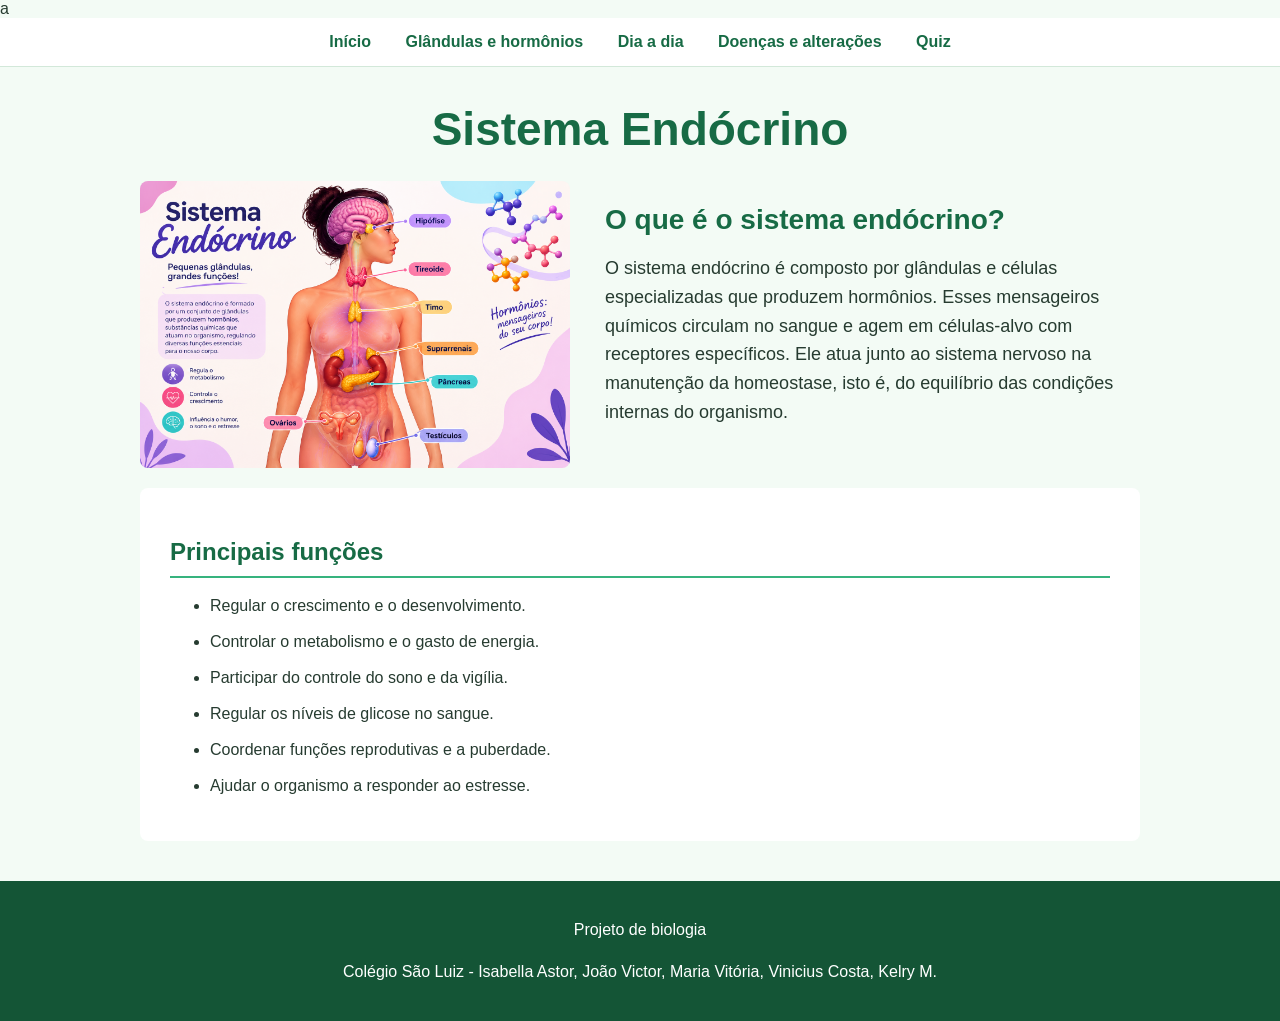
==== index.html @ 8538a445 "Add files via upload" ====
<!DOCTYPE html>
<html lang="pt-br">

<head>
    <meta charset="UTF-8">
    <meta name="viewport" content="width=device-width, initial-scale=1.0">

    <title>Sistema Endócrino</title>

    <link rel="stylesheet" href="style.css">
</head>

<body>a
    <!--MENU-->

    <nav>
        <a href="index.html">Início</a>
        <a href="glandulas.html">Glândulas e hormônios</a>
        <a href="dia_a_dia.html">Dia a dia</a>
        <a href="doencas.html">Doenças e alterações</a>
        <a href="quiz.html">Quiz</a>
    </nav>


    <!--CABEÇALHO-->

    <header>

        <h1>Sistema Endócrino</h1>

        <!--DESTAQUE DA PÁGINA INICIAL-->

        <div class="destaque-inicio">

            <img
                src="imagens/sist.endocrino.png"
                alt="sistema endocrino"
            >

            <div class="texto-destaque">

                <h2>
                    O que é o sistema endócrino?
                </h2>

                <p>
                    O sistema endócrino é composto por glândulas e células especializadas que produzem hormônios. Esses
                    mensageiros químicos circulam no sangue e agem em células-alvo com receptores específicos.
                    Ele atua junto ao sistema nervoso na manutenção da homeostase, isto é, do equilíbrio das condições
                    internas do organismo.
                </p>

            </div>

        </div>

    </header>

    <main>

        <section>

            <h2>Principais funções</h2>

            <ul>
                <li>Regular o crescimento e o desenvolvimento.</li> <br>
                <li>Controlar o metabolismo e o gasto de energia.</li> <br>
                <li>Participar do controle do sono e da vigília.</li> <br>
                <li>Regular os níveis de glicose no sangue.</li> <br>
                <li>Coordenar funções reprodutivas e a puberdade.</li> <br>
                <li>Ajudar o organismo a responder ao estresse.</li>
            </ul>

        </section>

    </main>


    <footer>

        <p>
            Projeto de biologia
        </p>

        <p>
            Colégio São Luiz -
            Isabella Astor, João Victor, Maria Vitória, Vinicius Costa, Kelry M.
        </p>

    </footer>

</body>

</html>
---- style.css ----
:root {
    --primary-color: #176B45;
    --accent-color: #36B37E;
    --bg-light: #F3FBF5;
    --bg-card: #EAF7EE;
    --text-dark: #263B30;
    --border-radius: 5px;
    --transition-fast: 0.3s;
}

html {
    scroll-behavior: smooth;
}

body {
    margin: 0;
    font-family: Arial, sans-serif;
    background-color: var(--bg-light);
    color: var(--text-dark);
}

p {
    line-height: 1.6;
}

/* PADRONIZAÇÃO DE CORES E TEXTOS */

header .periodo,
.bloco-guerra span {
    color: #6B8977;
}

header,
nav {
    text-align: center;
}

header h1,
header .periodo,
.texto-destaque h2,
.texto-destaque h3,
section h2,
article h3,
.titulo-acordeao,
.bloco-guerra h2,
.bloco-guerra h3,
.conteudo-guerra h3,
.anos button,
.evento h4,
#progresso,
#alternativas button {
    color: var(--primary-color);
}

header {
    background-color: var(--bg-light);
    padding: 35px 20px 10px;
}

header h1 {
    margin: 0;
    font-size: 46px;
}

header .periodo {
    font-size: 20px;
    margin: 10px 0 30px;
}

nav {
    background-color: #FFFFFF;
    padding: 15px;
    border-bottom: 1px solid #D2E8D9;
    position: sticky;
    top: 0;
    z-index: 1000;
}

nav a {
    color: var(--primary-color);
    text-decoration: none;
    margin: 0 15px;
    font-weight: bold;
}

nav a:hover {
    color: var(--accent-color);
}

main {
    width: 85%;
    max-width: 1000px;
    margin: auto;
}

section {
    background-color: #FFFFFF;
    margin: 10px 0 30px;
    padding: 30px;
    border-radius: 8px;
}

section h2 {
    border-bottom: 2px solid #36B37E;
    padding-bottom: 10px;
}

article,
.conteudo-guerra,
.evento {
    background-color: var(--bg-card);
    padding: 20px;
    margin-top: 20px;
    border-left: 5px solid var(--accent-color);
    border-radius: var(--border-radius);
}

article h3,
.conteudo-guerra h3,
.evento h4 {
    margin-top: 0;
}

.destaque-inicio {
    max-width: 1000px;
    margin: 25px auto 0;
    display: flex;
    align-items: center;
    gap: 35px;
}

.destaque-inicio img {
    width: 430px;
    max-width: 48%;
    height: auto;
    border-radius: 8px;
}

.texto-destaque {
    flex: 1;
    text-align: left;
}

.texto-destaque h2 {
    font-size: 28px;
    margin: 0 0 15px;
}

.texto-destaque h3 {
    font-size: 24px;
    margin: 0 0 15px;
}

.texto-destaque p {
    font-size: 18px;
}

/* ACORDEÃO */

.titulo-acordeao {
    width: 100%;
    background: transparent;
    border: none;
    font-size: 18px;
    font-weight: bold;
    cursor: pointer;
    display: flex;
    justify-content: space-between;
}

.titulo-acordeao span {
    font-size: 24px;
}

.conteudo-acordeao {
    display: none;
    margin-top: 15px;
}

/* BLOCOS DE CONTEÚDO */

.blocos-guerra {
    display: flex;
    align-items: center;
    justify-content: center;
    gap: 30px;
    margin: 30px 0;
}

.bloco-guerra {
    width: 280px;
    min-height: 150px;
    background-color: #FFFFFF;
    border: 1px solid #D2E8D9;
    border-radius: 10px;
    padding: 25px;
    cursor: pointer;
    box-shadow: 0 3px 8px rgba(23, 107, 69, 0.12);
    transition: var(--transition-fast);
}

.bloco-guerra:hover {
    transform: translateY(-5px);
    border-color: var(--accent-color);
}

.bloco-guerra h3 {
    margin-top: 0;
    font-size: 22px;
}

.bloco-guerra p {
    font-size: 16px;
}

.bloco-guerra span {
    font-size: 13px;
}

.seta-guerra {
    font-size: 35px;
    color: #82A891;
}

.conteudo-guerra {
    display: none;
}

/* LINHA DO TEMPO */

.linha-tempo {
    margin-top: 40px;
}

.anos {
    position: relative;
    display: flex;
    justify-content: space-between;
    align-items: center;
    margin: 35px 20px 40px;
}

.anos::before {
    content: "";
    position: absolute;
    top: 50%;
    left: 5%;
    right: 5%;
    height: 3px;
    background-color: #C6E2CF;
    z-index: 0;
}

.anos button {
    position: relative;
    z-index: 1;
    width: 80px;
    height: 80px;
    border-radius: 50%;
    background-color: #FFFFFF;
    border: 3px solid var(--primary-color);
    font-weight: bold;
    font-size: 15px;
    cursor: pointer;
    transition: var(--transition-fast);
    box-shadow: 0 3px 7px rgba(23, 107, 69, 0.15);
}

.anos button:hover,
.anos button.ativo {
    background-color: var(--primary-color);
    color: #FFFFFF;
}

.anos button:hover {
    transform: translateY(-2px);
}

.anos button.ativo {
    transform: scale(1.12);
}

.evento {
    display: none;
}

.evento h4 {
    font-size: 19px;
}

/* QUIZ */

#quiz-container {
    margin-top: 20px;
}

#progresso {
    font-weight: bold;
}

#alternativas {
    display: flex;
    flex-direction: column;
    gap: 10px;
    margin: 20px 0;
}

#alternativas button {
    padding: 12px;
    border: 1px solid #82CDA4;
    border-radius: 6px;
    background-color: #FFFFFF;
    cursor: pointer;
    text-align: left;
    font-size: 16px;
}

#alternativas button:hover {
    background-color: #E1F5E8;
}

#alternativas button.correta {
    background-color: #D9F3E3;
    border-color: #21865D;
    color: #176B48;
}

#alternativas button.errada {
    background-color: #FCE8E6;
    border-color: #C62828;
    color: #8E0000;
}

#alternativas button:disabled {
    cursor: default;
}

#feedback {
    margin-top: 15px;
    padding: 12px;
    background-color: var(--bg-light);
    border-radius: var(--border-radius);
    font-weight: bold;
}

#proxima,
#refazer {
    background-color: var(--primary-color);
    color: #FFFFFF;
    border: none;
    padding: 12px 20px;
    border-radius: 6px;
    cursor: pointer;
}

#proxima {
    display: none;
}

#refazer {
    font-weight: bold;
}

#proxima:hover,
#refazer:hover {
    background-color: var(--accent-color);
}

/* RODAPÉ */

footer {
    background-color: #145536;
    color: #FFFFFF;
    text-align: center;
    padding: 20px;
    margin-top: 40px;
}
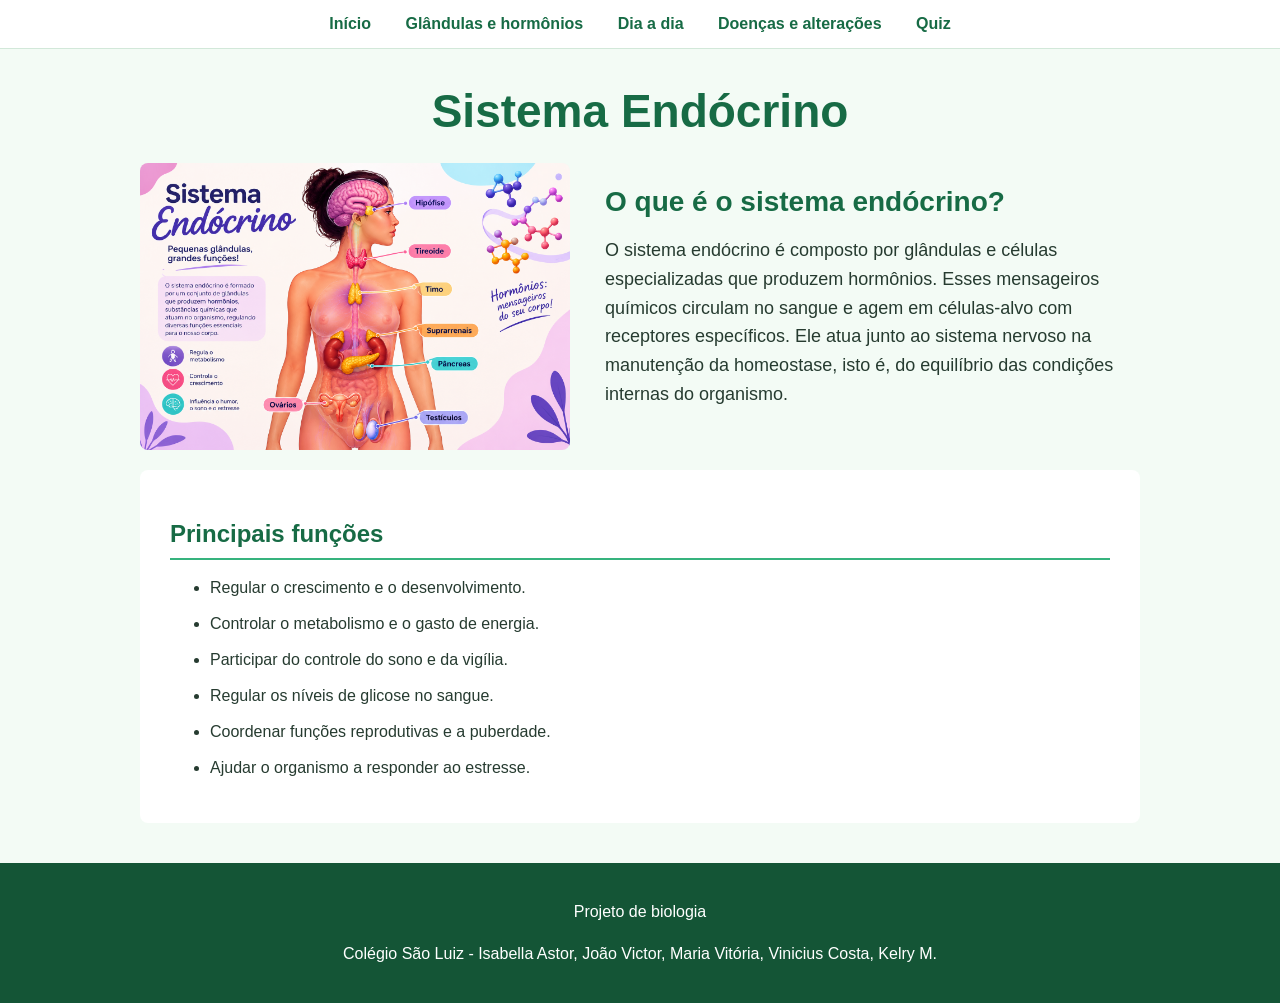
==== commit 97c11c0a: "Fix HTML formatting and structure" ====
--- a/index.html
+++ b/index.html
@@ -10,7 +10,7 @@
     <link rel="stylesheet" href="style.css">
 </head>
 
-<body>a
+<body>
     <!--MENU-->
 
     <nav>
@@ -91,4 +91,4 @@
 
 </body>
 
-</html>+</html>
